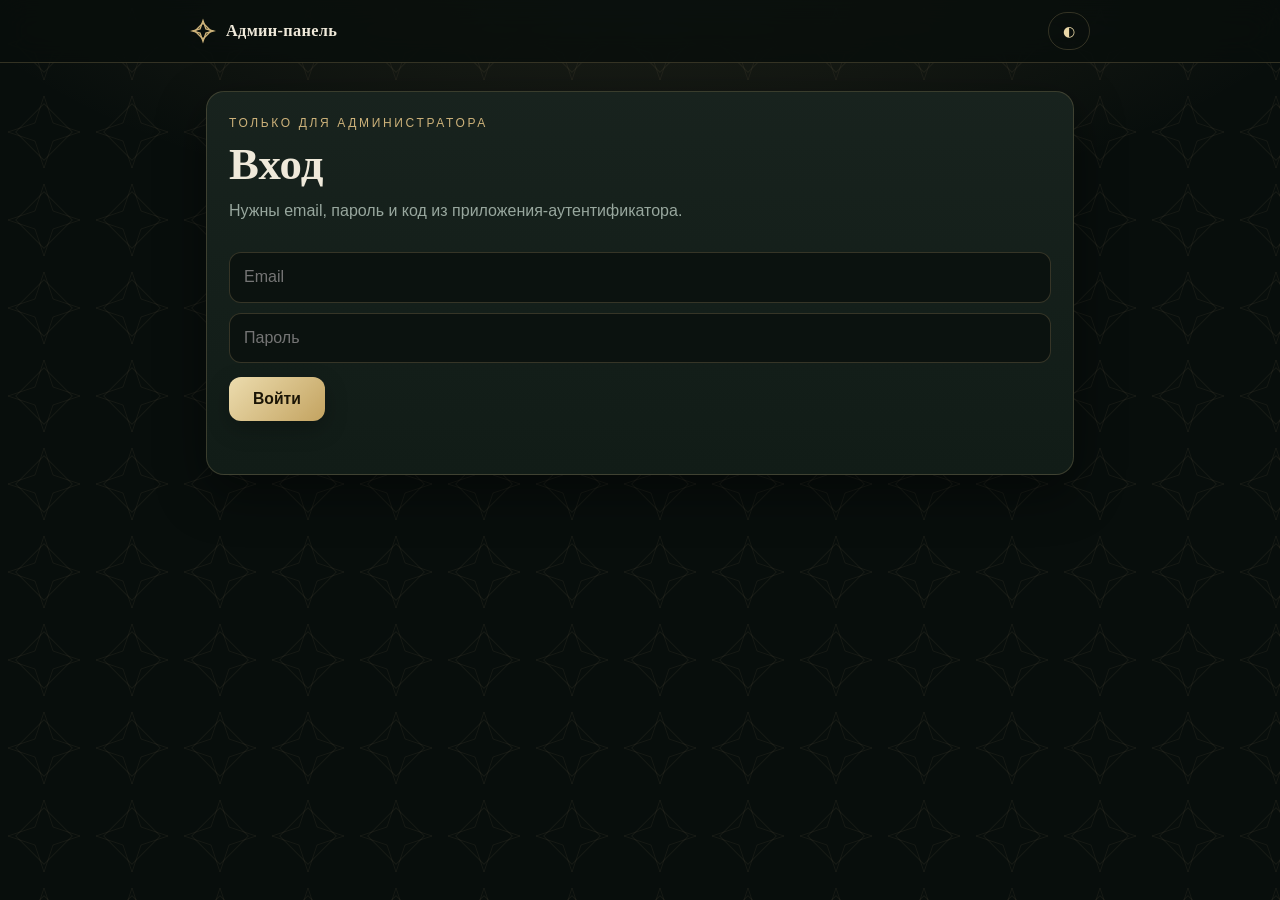
==== admin.html @ f1c0764b "Add files via upload" ====
<!DOCTYPE html>
<html lang="ru">
<head>
<meta charset="utf-8">
<meta name="viewport" content="width=device-width, initial-scale=1, viewport-fit=cover">
<meta http-equiv="Content-Security-Policy" content="default-src 'none'; script-src 'self'; style-src 'self'; img-src 'self' data:; connect-src https://*.supabase.co; base-uri 'none'; form-action 'none'">
<meta name="referrer" content="no-referrer">
<meta name="robots" content="noindex">
<title>Админ-панель</title>
<link rel="icon" href="data:image/svg+xml,%3Csvg xmlns='http://www.w3.org/2000/svg' viewBox='0 0 32 32'%3E%3Crect width='32' height='32' rx='7' fill='%230b1210'/%3E%3Cpath d='M16 4l3.4 9.6L29 16l-9.6 3.4L16 29l-3.4-9.6L3 16l9.6-2.4z' fill='none' stroke='%23cdb27a' stroke-width='1.6'/%3E%3C/svg%3E">
<link rel="stylesheet" href="style.css">
</head>
<body>
<header class="top">
  <button class="brand" id="brand" type="button"><svg viewBox="0 0 32 32" fill="none" stroke="currentColor" stroke-width="1.6" aria-hidden="true"><path d="M16 3l3.6 10.4L29 16l-9.4 2.6L16 29l-3.6-10.4L3 16l9.4-2.6z"/><rect x="9" y="9" width="14" height="14" transform="rotate(45 16 16)"/></svg><span>Админ-панель</span></button>
  <nav><button class="chip" id="logout" type="button" hidden>Выйти</button><button class="chip" id="theme" type="button" aria-label="Сменить тему">◐</button></nav>
</header>
<main id="app"></main>
<script src="config.js"></script>
<script src="core.js"></script>
<script src="admin.js"></script>
</body>
</html>
---- style.css ----
:root{
  --bg:#080e0c;--bg2:#0f1915;--card:#111c17;--ink:#efe9da;--muted:#98a79e;--gold:#cdb27a;--gold2:#e8d6a6;
  --line:rgba(205,178,122,.22);--ok:#6fcf9a;--okbg:rgba(111,207,154,.12);--bad:#f08b80;--badbg:rgba(240,139,128,.12);
  --b1:#ecdcae;--b2:#c3a360;--bink:#1b1506;--shadow:0 18px 50px rgba(0,0,0,.45);color-scheme:dark;
}
:root[data-theme="light"]{
  --bg:#f5f0e4;--bg2:#ece4d1;--card:#fffdf7;--ink:#13221b;--muted:#5d6c63;--gold:#8a6a28;--gold2:#6c5220;
  --line:rgba(138,106,40,.3);--ok:#1c7a4c;--okbg:#e2f1e7;--bad:#a8382e;--badbg:#f8e5e2;
  --b1:#22604c;--b2:#164536;--bink:#f7f1e1;--shadow:0 14px 40px rgba(60,45,10,.14);color-scheme:light;
}
*,*::before,*::after{box-sizing:border-box}
html{-webkit-text-size-adjust:100%;scroll-padding-top:env(safe-area-inset-top,0px)}
body{margin:0;min-height:100vh;color:var(--ink);font:16px/1.55 -apple-system,"Segoe UI",Roboto,"Helvetica Neue",Arial,sans-serif;
  padding:env(safe-area-inset-top,0px) 0 env(safe-area-inset-bottom,0px);
  background:radial-gradient(1100px 520px at 50% -140px,rgba(205,178,122,.16),transparent 70%),var(--bg);
  background-attachment:fixed}
body::before{content:"";position:fixed;inset:0;pointer-events:none;opacity:1;
  background-image:url("data:image/svg+xml,%3Csvg xmlns='http://www.w3.org/2000/svg' width='88' height='88'%3E%3Cg fill='none' stroke='%23cdb27a' stroke-opacity='.07'%3E%3Cpath d='M44 8l9 27 27 9-27 9-9 27-9-27-27-9 27-9z'/%3E%3Crect x='24' y='24' width='40' height='40' transform='rotate(45 44 44)'/%3E%3C/g%3E%3C/svg%3E")}
.serif,h1,h2,.q,.num,.score{font-family:"Iowan Old Style","Palatino Linotype",Palatino,"Book Antiqua",Georgia,serif}
header.top{position:sticky;top:0;z-index:5;display:flex;align-items:center;justify-content:space-between;gap:12px;
  padding:12px max(16px,calc((100vw - 900px)/2));padding-top:calc(12px + env(safe-area-inset-top,0px));
  background:color-mix(in srgb,var(--bg) 82%,transparent);backdrop-filter:blur(14px);-webkit-backdrop-filter:blur(14px);border-bottom:1px solid var(--line)}
.brand{display:flex;align-items:center;gap:10px;background:none;border:0;color:var(--ink);padding:0;cursor:pointer;font:600 1.02rem "Iowan Old Style","Palatino Linotype",Georgia,serif;letter-spacing:.02em}
.brand svg{width:26px;height:26px;color:var(--gold);flex:none}
nav{display:flex;gap:8px}
.chip{background:transparent;color:var(--gold2);border:1px solid var(--line);border-radius:999px;padding:7px 14px;font:inherit;font-size:.9rem;cursor:pointer}
:root[data-theme="light"] .chip{color:var(--gold2)}
.chip:hover{border-color:var(--gold)}
main{position:relative;max-width:900px;margin:0 auto;padding:28px 16px 64px}
.rise{animation:rise .45s cubic-bezier(.2,.7,.2,1) both}
@keyframes rise{from{opacity:0;transform:translateY(10px)}to{opacity:1;transform:none}}
@media (prefers-reduced-motion:reduce){.rise{animation:none}*{transition:none!important}}
:focus-visible{outline:2px solid var(--gold);outline-offset:3px}
h1{font-size:clamp(1.9rem,5vw,2.8rem);line-height:1.12;margin:6px 0 10px;font-weight:600;letter-spacing:.005em}
h2{font-size:1.35rem;margin:0 0 12px;font-weight:600}
.eyebrow{font-size:.75rem;letter-spacing:.22em;text-transform:uppercase;color:var(--gold)}
.lead{color:var(--muted);max-width:60ch;margin:0 0 18px}
.muted{color:var(--muted)}
.card{background:linear-gradient(180deg,color-mix(in srgb,var(--card) 100%,#fff 3%),var(--card));border:1px solid var(--line);border-radius:18px;padding:22px;box-shadow:var(--shadow)}
.btn{display:inline-flex;align-items:center;justify-content:center;gap:8px;padding:13px 24px;border:0;border-radius:12px;cursor:pointer;font-weight:600;font-size:.98rem;font-family:inherit;color:var(--bink);background:linear-gradient(135deg,var(--b1),var(--b2));box-shadow:0 8px 22px rgba(0,0,0,.25)}
.btn:hover{filter:brightness(1.06)}
.btn:disabled{opacity:.55;cursor:default}
.btn.ghost{background:transparent;color:var(--gold2);border:1px solid var(--line);box-shadow:none}
.btn.ghost:hover{border-color:var(--gold)}
.btn.danger{background:transparent;color:var(--bad);border:1px solid var(--bad);box-shadow:none}
.link{background:none;border:0;color:var(--gold2);padding:6px 0;text-decoration:underline;text-underline-offset:3px;cursor:pointer;font:inherit}
.row{display:flex;flex-wrap:wrap;gap:10px;align-items:center;margin-top:18px}
.input{font:inherit;color:var(--ink);background:color-mix(in srgb,var(--bg) 70%,var(--card));border:1px solid var(--line);border-radius:12px;padding:12px 14px;min-width:0;flex:1}
.input:focus{border-color:var(--gold);outline:none}
.grid{display:grid;grid-template-columns:repeat(auto-fit,minmax(250px,1fr));gap:14px;margin-top:22px}
.part{position:relative;text-align:left;cursor:pointer;color:var(--ink);font:inherit;overflow:hidden;transition:transform .2s,border-color .2s}
.part:hover{transform:translateY(-3px);border-color:var(--gold)}
.part .num{font-size:3.1rem;line-height:1;color:var(--gold);opacity:.9}
.part .ttl{font-weight:600;margin-top:8px}
.part .meta{color:var(--muted);font-size:.9rem}
.meter{height:5px;border-radius:3px;background:var(--line);margin-top:14px;overflow:hidden}
.meter i{display:block;height:100%;background:linear-gradient(90deg,var(--b1),var(--b2))}
.badge{position:absolute;top:16px;right:16px;font-size:.78rem;color:var(--ok);border:1px solid var(--ok);border-radius:999px;padding:2px 10px}
.badge.go{color:var(--gold2);border-color:var(--gold)}
.top2{display:flex;justify-content:space-between;align-items:center;gap:12px;color:var(--muted);font-size:.9rem}
.progress{height:4px;background:var(--line);border-radius:2px;margin:10px 0 24px;overflow:hidden}
.progress i{display:block;height:100%;background:linear-gradient(90deg,var(--b1),var(--b2));transition:width .3s}
.q{font-size:clamp(1.3rem,3.6vw,1.65rem);line-height:1.35;margin:0 0 22px}
.opts{display:grid;gap:10px}
.opt{display:flex;gap:14px;align-items:flex-start;text-align:left;width:100%;padding:15px 16px;color:var(--ink);font:inherit;cursor:pointer;
  background:var(--card);border:1px solid var(--line);border-radius:14px;transition:border-color .15s,transform .15s}
.opt:not(:disabled):hover{border-color:var(--gold);transform:translateX(2px)}
.opt:disabled{cursor:default;color:var(--ink)}
.ltr{flex:none;width:28px;height:28px;border-radius:50%;border:1px solid var(--line);display:grid;place-items:center;font-size:.82rem;color:var(--gold)}
.opt .txt{flex:1}
.opt .tag{flex:none;font-size:.82rem;align-self:center}
.opt.ok{background:var(--okbg);border-color:var(--ok)}.opt.ok .tag,.opt.ok .ltr{color:var(--ok);border-color:var(--ok)}
.opt.bad{background:var(--badbg);border-color:var(--bad)}.opt.bad .tag,.opt.bad .ltr{color:var(--bad);border-color:var(--bad)}
.err{color:var(--bad);font-size:.92rem;min-height:1.4em;margin-top:10px}
.score{font-size:clamp(3rem,10vw,4.6rem);line-height:1;color:var(--gold);margin:8px 0}
.miss{background:var(--card);border:1px solid var(--line);border-radius:14px;padding:14px 16px;margin-bottom:10px}
.miss .qq{font-weight:600;margin-bottom:8px}
.miss .w{color:var(--bad)}.miss .r{color:var(--ok)}
.tblw{overflow-x:auto;border:1px solid var(--line);border-radius:14px;background:var(--card)}
table.tbl{width:100%;border-collapse:collapse;font-size:.95rem}
.tbl th,.tbl td{padding:11px 14px;text-align:left;border-bottom:1px solid var(--line);white-space:nowrap}
.tbl th{font-size:.75rem;letter-spacing:.12em;text-transform:uppercase;color:var(--gold);font-weight:600;cursor:pointer}
.tbl tr:last-child td{border-bottom:0}
.tbl tr.me td{background:var(--okbg);font-weight:600}
.tbl td.rk{width:3em;color:var(--muted)}
.tbl td.wrap{white-space:normal}
.stats{display:grid;grid-template-columns:repeat(auto-fit,minmax(150px,1fr));gap:12px;margin:18px 0}
.stat{padding:16px}.stat b{display:block;font:600 1.9rem "Iowan Old Style",Georgia,serif;color:var(--gold)}.stat span{color:var(--muted);font-size:.85rem}
.tabs{display:flex;gap:8px;margin:18px 0;flex-wrap:wrap}
.tab[aria-selected="true"]{background:linear-gradient(135deg,var(--b1),var(--b2));color:var(--bink);border-color:transparent}
.qr{display:block;width:200px;height:200px;background:#fff;border-radius:12px;padding:8px;margin:12px 0}
code.sec{display:block;word-break:break-all;background:var(--bg2);border:1px solid var(--line);border-radius:10px;padding:10px 12px;margin:8px 0}
.ok-t{color:var(--ok)}.bad-t{color:var(--bad)}
ul.clean{margin:8px 0;padding-left:20px}
[hidden]{display:none!important}
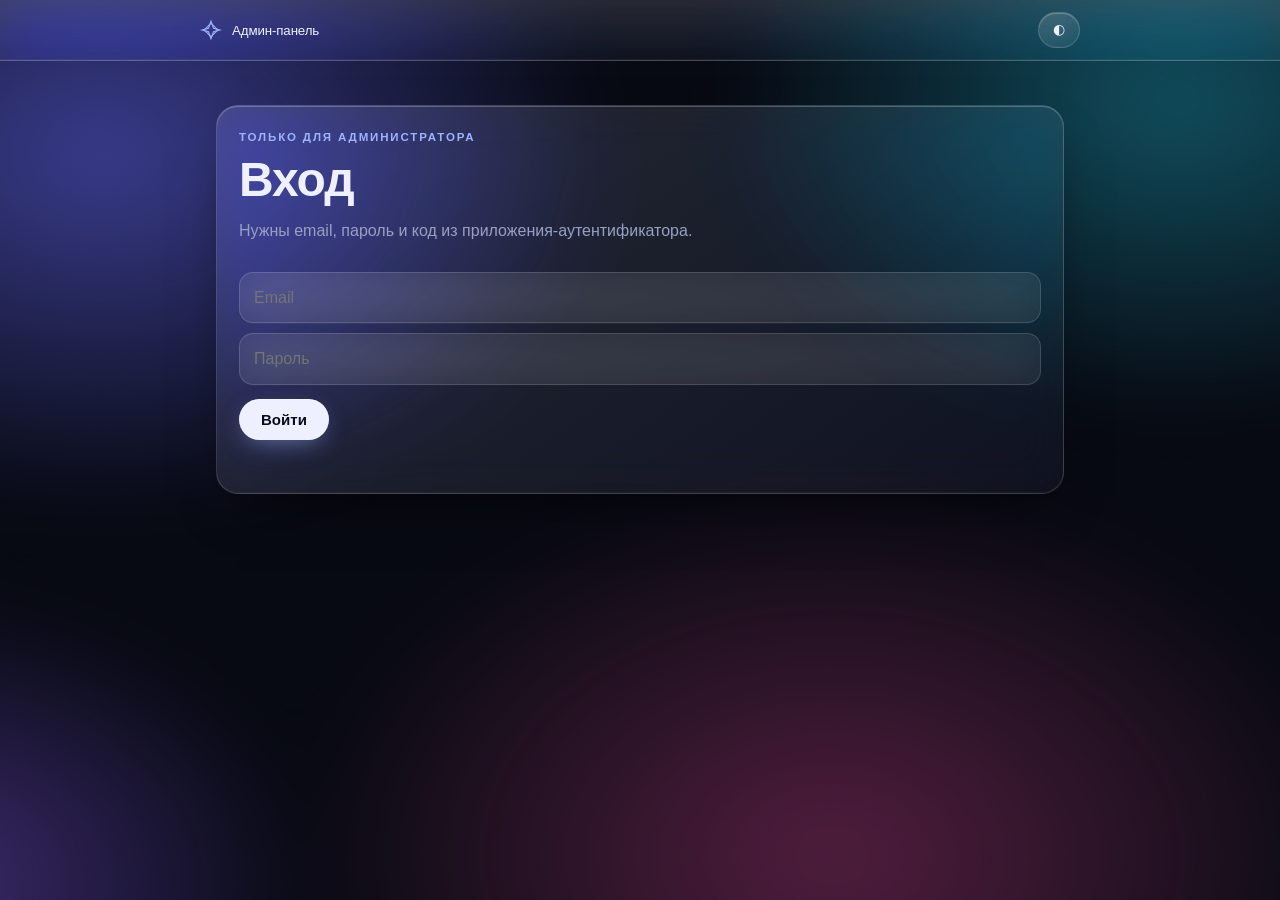
==== commit e3c47914: "Add files via upload" ====
--- a/admin.html
+++ b/admin.html
@@ -17,7 +17,7 @@
 </header>
 <main id="app"></main>
 <script src="config.js"></script>
-<script src="core.js"></script>
-<script src="admin.js"></script>
+<script src="core.js?v=3"></script>
+<script src="admin.js?v=3"></script>
 </body>
 </html>
--- a/style.css
+++ b/style.css
@@ -1,95 +1,114 @@
 :root{
-  --bg:#080e0c;--bg2:#0f1915;--card:#111c17;--ink:#efe9da;--muted:#98a79e;--gold:#cdb27a;--gold2:#e8d6a6;
-  --line:rgba(205,178,122,.22);--ok:#6fcf9a;--okbg:rgba(111,207,154,.12);--bad:#f08b80;--badbg:rgba(240,139,128,.12);
-  --b1:#ecdcae;--b2:#c3a360;--bink:#1b1506;--shadow:0 18px 50px rgba(0,0,0,.45);color-scheme:dark;
+  --bg:#070912;--bg2:rgba(255,255,255,.06);--card:rgba(255,255,255,.07);--ink:#eef0ff;--muted:#9aa0c3;--gold:#9db4ff;--gold2:#c7d4ff;
+  --line:rgba(255,255,255,.14);--ok:#5eead4;--okbg:rgba(94,234,212,.12);--bad:#fb7185;--badbg:rgba(251,113,133,.12);
+  --b1:#eef0ff;--b2:#eef0ff;--bink:#0a0c1c;--g1:rgba(255,255,255,.13);--g2:rgba(255,255,255,.04);
+  --o1:rgba(99,102,241,.55);--o2:rgba(34,211,238,.34);--o3:rgba(236,72,153,.32);--o4:rgba(139,92,246,.42);
+  --shadow:inset 0 1px 0 rgba(255,255,255,.24),inset 0 -1px 0 rgba(255,255,255,.04),0 24px 50px -22px rgba(0,0,0,.65);
+  --ease:cubic-bezier(.22,.8,.24,1);color-scheme:dark;
 }
 :root[data-theme="light"]{
-  --bg:#f5f0e4;--bg2:#ece4d1;--card:#fffdf7;--ink:#13221b;--muted:#5d6c63;--gold:#8a6a28;--gold2:#6c5220;
-  --line:rgba(138,106,40,.3);--ok:#1c7a4c;--okbg:#e2f1e7;--bad:#a8382e;--badbg:#f8e5e2;
-  --b1:#22604c;--b2:#164536;--bink:#f7f1e1;--shadow:0 14px 40px rgba(60,45,10,.14);color-scheme:light;
+  --bg:#e8ecff;--bg2:rgba(255,255,255,.5);--card:rgba(255,255,255,.55);--ink:#12142b;--muted:#565c82;--gold:#4f46e5;--gold2:#4338ca;
+  --line:rgba(255,255,255,.8);--ok:#0f766e;--okbg:rgba(15,118,110,.12);--bad:#be123c;--badbg:rgba(190,18,60,.1);
+  --b1:#12142b;--b2:#12142b;--bink:#f4f6ff;--g1:rgba(255,255,255,.75);--g2:rgba(255,255,255,.35);
+  --o1:rgba(129,140,248,.6);--o2:rgba(103,232,249,.55);--o3:rgba(249,168,212,.6);--o4:rgba(196,181,253,.6);
+  --shadow:inset 0 1px 0 rgba(255,255,255,.95),0 0 0 1px rgba(79,70,229,.08),0 24px 50px -24px rgba(60,60,140,.35);color-scheme:light;
 }
 *,*::before,*::after{box-sizing:border-box}
 html{-webkit-text-size-adjust:100%;scroll-padding-top:env(safe-area-inset-top,0px)}
-body{margin:0;min-height:100vh;color:var(--ink);font:16px/1.55 -apple-system,"Segoe UI",Roboto,"Helvetica Neue",Arial,sans-serif;
-  padding:env(safe-area-inset-top,0px) 0 env(safe-area-inset-bottom,0px);
-  background:radial-gradient(1100px 520px at 50% -140px,rgba(205,178,122,.16),transparent 70%),var(--bg);
-  background-attachment:fixed}
-body::before{content:"";position:fixed;inset:0;pointer-events:none;opacity:1;
-  background-image:url("data:image/svg+xml,%3Csvg xmlns='http://www.w3.org/2000/svg' width='88' height='88'%3E%3Cg fill='none' stroke='%23cdb27a' stroke-opacity='.07'%3E%3Cpath d='M44 8l9 27 27 9-27 9-9 27-9-27-27-9 27-9z'/%3E%3Crect x='24' y='24' width='40' height='40' transform='rotate(45 44 44)'/%3E%3C/g%3E%3C/svg%3E")}
-.serif,h1,h2,.q,.num,.score{font-family:"Iowan Old Style","Palatino Linotype",Palatino,"Book Antiqua",Georgia,serif}
+body{margin:0;min-height:100vh;color:var(--ink);background:var(--bg);-webkit-font-smoothing:antialiased;overflow-x:hidden;
+  font:16px/1.6 Inter,ui-sans-serif,-apple-system,"Segoe UI",Roboto,"Helvetica Neue",Arial,sans-serif;
+  padding:env(safe-area-inset-top,0px) 0 env(safe-area-inset-bottom,0px);transition:background .4s,color .3s}
+body::before{content:"";position:fixed;inset:-25%;z-index:-2;pointer-events:none;filter:blur(34px);animation:drift 32s ease-in-out infinite alternate;
+  background:radial-gradient(38% 38% at 22% 28%,var(--o1),transparent 70%),radial-gradient(34% 34% at 78% 24%,var(--o2),transparent 70%),radial-gradient(40% 40% at 60% 80%,var(--o3),transparent 70%),radial-gradient(30% 30% at 12% 82%,var(--o4),transparent 70%)}
+body::after{content:"";position:fixed;inset:0;z-index:-1;pointer-events:none;opacity:.06;mix-blend-mode:overlay;
+  background-image:url("data:image/svg+xml,%3Csvg xmlns='http://www.w3.org/2000/svg' width='160' height='160'%3E%3Cfilter id='n'%3E%3CfeTurbulence type='fractalNoise' baseFrequency='.8' numOctaves='2'/%3E%3C/filter%3E%3Crect width='100%25' height='100%25' filter='url(%23n)'/%3E%3C/svg%3E")}
+@keyframes drift{to{transform:translate3d(5%,-4%,0) rotate(9deg) scale(1.1)}}
+.serif,h1,h2,.q,.num,.score{font-family:inherit;letter-spacing:-.02em}
+.card,.miss,.tblw,.opt,.chip,.input,code.sec,header.top{-webkit-backdrop-filter:blur(22px) saturate(170%);backdrop-filter:blur(22px) saturate(170%)}
 header.top{position:sticky;top:0;z-index:5;display:flex;align-items:center;justify-content:space-between;gap:12px;
-  padding:12px max(16px,calc((100vw - 900px)/2));padding-top:calc(12px + env(safe-area-inset-top,0px));
-  background:color-mix(in srgb,var(--bg) 82%,transparent);backdrop-filter:blur(14px);-webkit-backdrop-filter:blur(14px);border-bottom:1px solid var(--line)}
-.brand{display:flex;align-items:center;gap:10px;background:none;border:0;color:var(--ink);padding:0;cursor:pointer;font:600 1.02rem "Iowan Old Style","Palatino Linotype",Georgia,serif;letter-spacing:.02em}
-.brand svg{width:26px;height:26px;color:var(--gold);flex:none}
+  padding:12px max(16px,calc((100vw - 880px)/2));padding-top:calc(12px + env(safe-area-inset-top,0px));
+  background:linear-gradient(180deg,var(--g1),var(--g2));border-bottom:1px solid var(--line);box-shadow:inset 0 -1px 0 rgba(255,255,255,.05)}
+.brand{display:flex;align-items:center;gap:10px;background:none;border:0;color:var(--ink);padding:0;cursor:pointer;font:600 .98rem/1 inherit;letter-spacing:-.01em}
+.brand svg{width:22px;height:22px;color:var(--gold);flex:none;transition:transform .7s var(--ease)}
+.brand:hover svg{transform:rotate(90deg)}
 nav{display:flex;gap:8px}
-.chip{background:transparent;color:var(--gold2);border:1px solid var(--line);border-radius:999px;padding:7px 14px;font:inherit;font-size:.9rem;cursor:pointer}
-:root[data-theme="light"] .chip{color:var(--gold2)}
-.chip:hover{border-color:var(--gold)}
-main{position:relative;max-width:900px;margin:0 auto;padding:28px 16px 64px}
-.rise{animation:rise .45s cubic-bezier(.2,.7,.2,1) both}
-@keyframes rise{from{opacity:0;transform:translateY(10px)}to{opacity:1;transform:none}}
-@media (prefers-reduced-motion:reduce){.rise{animation:none}*{transition:none!important}}
-:focus-visible{outline:2px solid var(--gold);outline-offset:3px}
-h1{font-size:clamp(1.9rem,5vw,2.8rem);line-height:1.12;margin:6px 0 10px;font-weight:600;letter-spacing:.005em}
-h2{font-size:1.35rem;margin:0 0 12px;font-weight:600}
-.eyebrow{font-size:.75rem;letter-spacing:.22em;text-transform:uppercase;color:var(--gold)}
-.lead{color:var(--muted);max-width:60ch;margin:0 0 18px}
+.chip{background:linear-gradient(145deg,var(--g1),var(--g2));color:var(--ink);border:1px solid var(--line);border-radius:999px;padding:6px 14px;font:inherit;font-size:.86rem;cursor:pointer;box-shadow:var(--shadow);transition:transform .2s var(--ease),border-color .2s}
+.chip:hover{transform:translateY(-1px);border-color:var(--gold)}
+main{max-width:880px;margin:0 auto;padding:44px 16px 80px}
+.rise{animation:rise .6s var(--ease) both}
+.grid>*{animation:rise .6s var(--ease) both;animation-delay:calc(var(--i,0)*60ms + 60ms)}
+@keyframes rise{from{opacity:0;transform:translateY(16px) scale(.985)}to{opacity:1;transform:none}}
+@keyframes pop{0%{transform:scale(.98)}50%{transform:scale(1.02)}100%{transform:none}}
+@keyframes shake{20%,60%{transform:translateX(-4px)}40%,80%{transform:translateX(4px)}}
+@media (prefers-reduced-motion:reduce){*,*::before,*::after{animation:none!important;transition:none!important}}
+:focus-visible{outline:2px solid var(--gold);outline-offset:3px;border-radius:8px}
+h1{font-size:clamp(2rem,5.5vw,3rem);line-height:1.08;margin:8px 0 12px;font-weight:700}
+h2{font-size:1.25rem;margin:0 0 12px;font-weight:600}
+.eyebrow{font-size:.72rem;letter-spacing:.16em;text-transform:uppercase;color:var(--gold);font-weight:600}
+.lead{color:var(--muted);max-width:58ch;margin:0 0 18px}
 .muted{color:var(--muted)}
-.card{background:linear-gradient(180deg,color-mix(in srgb,var(--card) 100%,#fff 3%),var(--card));border:1px solid var(--line);border-radius:18px;padding:22px;box-shadow:var(--shadow)}
-.btn{display:inline-flex;align-items:center;justify-content:center;gap:8px;padding:13px 24px;border:0;border-radius:12px;cursor:pointer;font-weight:600;font-size:.98rem;font-family:inherit;color:var(--bink);background:linear-gradient(135deg,var(--b1),var(--b2));box-shadow:0 8px 22px rgba(0,0,0,.25)}
-.btn:hover{filter:brightness(1.06)}
-.btn:disabled{opacity:.55;cursor:default}
-.btn.ghost{background:transparent;color:var(--gold2);border:1px solid var(--line);box-shadow:none}
-.btn.ghost:hover{border-color:var(--gold)}
+.card,.miss,.tblw{background:linear-gradient(145deg,var(--g1),var(--g2));border:1px solid var(--line);border-radius:22px;box-shadow:var(--shadow)}
+.card{padding:22px}
+.btn{display:inline-flex;align-items:center;justify-content:center;gap:8px;padding:12px 22px;border:0;border-radius:999px;cursor:pointer;font-weight:600;font-size:.94rem;font-family:inherit;color:var(--bink);background:var(--ink);box-shadow:0 8px 24px -8px color-mix(in srgb,var(--gold) 60%,transparent),inset 0 1px 0 rgba(255,255,255,.4);transition:transform .2s var(--ease),opacity .2s}
+.btn:hover{transform:translateY(-1px)}.btn:active{transform:scale(.97)}
+.btn:disabled{opacity:.4;cursor:default;transform:none}
+.btn.ghost{background:linear-gradient(145deg,var(--g1),var(--g2));color:var(--ink);border:1px solid var(--line);box-shadow:var(--shadow);-webkit-backdrop-filter:blur(18px);backdrop-filter:blur(18px)}
 .btn.danger{background:transparent;color:var(--bad);border:1px solid var(--bad);box-shadow:none}
-.link{background:none;border:0;color:var(--gold2);padding:6px 0;text-decoration:underline;text-underline-offset:3px;cursor:pointer;font:inherit}
+.link{background:none;border:0;color:var(--muted);padding:6px 0;text-decoration:underline;text-underline-offset:3px;cursor:pointer;font:inherit;transition:color .2s}
+.link:hover{color:var(--ink)}.link.del{color:var(--bad)}.push{margin-left:auto}.mt{margin-top:16px}
 .row{display:flex;flex-wrap:wrap;gap:10px;align-items:center;margin-top:18px}
-.input{font:inherit;color:var(--ink);background:color-mix(in srgb,var(--bg) 70%,var(--card));border:1px solid var(--line);border-radius:12px;padding:12px 14px;min-width:0;flex:1}
-.input:focus{border-color:var(--gold);outline:none}
-.grid{display:grid;grid-template-columns:repeat(auto-fit,minmax(250px,1fr));gap:14px;margin-top:22px}
-.part{position:relative;text-align:left;cursor:pointer;color:var(--ink);font:inherit;overflow:hidden;transition:transform .2s,border-color .2s}
-.part:hover{transform:translateY(-3px);border-color:var(--gold)}
-.part .num{font-size:3.1rem;line-height:1;color:var(--gold);opacity:.9}
-.part .ttl{font-weight:600;margin-top:8px}
-.part .meta{color:var(--muted);font-size:.9rem}
-.meter{height:5px;border-radius:3px;background:var(--line);margin-top:14px;overflow:hidden}
-.meter i{display:block;height:100%;background:linear-gradient(90deg,var(--b1),var(--b2))}
-.badge{position:absolute;top:16px;right:16px;font-size:.78rem;color:var(--ok);border:1px solid var(--ok);border-radius:999px;padding:2px 10px}
-.badge.go{color:var(--gold2);border-color:var(--gold)}
-.top2{display:flex;justify-content:space-between;align-items:center;gap:12px;color:var(--muted);font-size:.9rem}
-.progress{height:4px;background:var(--line);border-radius:2px;margin:10px 0 24px;overflow:hidden}
-.progress i{display:block;height:100%;background:linear-gradient(90deg,var(--b1),var(--b2));transition:width .3s}
-.q{font-size:clamp(1.3rem,3.6vw,1.65rem);line-height:1.35;margin:0 0 22px}
+.input{font:inherit;color:var(--ink);background:var(--bg2);border:1px solid var(--line);border-radius:14px;padding:12px 14px;min-width:0;flex:1;transition:border-color .2s,box-shadow .2s}
+.input:focus{border-color:var(--gold);outline:none;box-shadow:0 0 0 4px color-mix(in srgb,var(--gold) 22%,transparent)}
+textarea.input,select.input{width:100%;display:block;margin-top:8px;resize:vertical}
+.grid{display:grid;grid-template-columns:repeat(auto-fill,minmax(240px,1fr));gap:14px;margin-top:26px}
+.part,.opt{position:relative;overflow:hidden}
+.part::after,.opt::after{content:"";position:absolute;inset:0;pointer-events:none;opacity:0;transition:opacity .35s;background:radial-gradient(240px circle at var(--mx,50%) var(--my,0%),rgba(255,255,255,.2),transparent 62%)}
+.part:hover::after,.opt:not(:disabled):hover::after{opacity:1}
+.part{text-align:left;cursor:pointer;color:var(--ink);font:inherit;transition:transform .4s var(--ease),border-color .25s}
+.part:hover{transform:translateY(-5px);border-color:color-mix(in srgb,var(--gold) 60%,var(--line))}
+.part:active{transform:translateY(-1px) scale(.99)}
+.part .num{font-size:.85rem;color:var(--gold);font-weight:600;letter-spacing:.08em}
+.part .ttl{font-weight:600;font-size:1.08rem;margin-top:26px;letter-spacing:-.01em}
+.part .meta{color:var(--muted);font-size:.88rem}
+.meter{height:4px;border-radius:3px;background:rgba(255,255,255,.12);margin-top:18px;overflow:hidden}
+.meter i{display:block;height:100%;border-radius:3px;background:linear-gradient(90deg,var(--gold),var(--ok));transition:width .9s var(--ease)}
+.badge{position:absolute;top:18px;right:18px;font-size:.74rem;color:var(--muted);border:1px solid var(--line);border-radius:999px;padding:2px 10px;background:var(--bg2)}
+.badge.go{color:var(--gold);border-color:var(--gold)}
+.top2{display:flex;justify-content:space-between;align-items:center;gap:12px;color:var(--muted);font-size:.88rem}
+.timer{margin-left:auto;font-variant-numeric:tabular-nums;font-weight:600;color:var(--ink);padding:3px 12px;border-radius:999px;border:1px solid var(--line);background:var(--bg2)}
+.timer.low{color:var(--bad);border-color:var(--bad);animation:pop 1s infinite}
+.progress{height:4px;background:rgba(255,255,255,.12);border-radius:2px;margin:12px 0 30px;overflow:hidden}
+.progress i{display:block;height:100%;background:linear-gradient(90deg,var(--gold),var(--ok));transition:width .6s var(--ease)}
+.q{font-size:clamp(1.3rem,3.6vw,1.7rem);line-height:1.35;margin:0 0 24px;font-weight:600}
 .opts{display:grid;gap:10px}
 .opt{display:flex;gap:14px;align-items:flex-start;text-align:left;width:100%;padding:15px 16px;color:var(--ink);font:inherit;cursor:pointer;
-  background:var(--card);border:1px solid var(--line);border-radius:14px;transition:border-color .15s,transform .15s}
-.opt:not(:disabled):hover{border-color:var(--gold);transform:translateX(2px)}
+  background:linear-gradient(145deg,var(--g1),var(--g2));border:1px solid var(--line);border-radius:18px;box-shadow:var(--shadow);transition:border-color .2s,transform .3s var(--ease),background .25s}
+.opt:not(:disabled):hover{border-color:var(--gold);transform:translateX(4px)}
+.opt:not(:disabled):active{transform:scale(.99)}
 .opt:disabled{cursor:default;color:var(--ink)}
-.ltr{flex:none;width:28px;height:28px;border-radius:50%;border:1px solid var(--line);display:grid;place-items:center;font-size:.82rem;color:var(--gold)}
-.opt .txt{flex:1}
-.opt .tag{flex:none;font-size:.82rem;align-self:center}
-.opt.ok{background:var(--okbg);border-color:var(--ok)}.opt.ok .tag,.opt.ok .ltr{color:var(--ok);border-color:var(--ok)}
-.opt.bad{background:var(--badbg);border-color:var(--bad)}.opt.bad .tag,.opt.bad .ltr{color:var(--bad);border-color:var(--bad)}
+.ltr{flex:none;width:26px;height:26px;border-radius:9px;border:1px solid var(--line);display:grid;place-items:center;font-size:.78rem;color:var(--muted);transition:all .25s}
+.opt .txt{flex:1}.opt .tag{flex:none;font-size:.8rem;align-self:center}
+.opt.sel{border-color:var(--gold);background:color-mix(in srgb,var(--gold) 14%,transparent)}.opt.sel .ltr{color:var(--gold);border-color:var(--gold)}
+.opt.ok{background:var(--okbg);border-color:var(--ok);animation:pop .45s var(--ease)}
+.opt.ok .tag,.opt.ok .ltr{color:var(--ok);border-color:var(--ok)}
+.opt.bad{background:var(--badbg);border-color:var(--bad);animation:shake .4s}
+.opt.bad .tag,.opt.bad .ltr{color:var(--bad);border-color:var(--bad)}
 .err{color:var(--bad);font-size:.92rem;min-height:1.4em;margin-top:10px}
-.score{font-size:clamp(3rem,10vw,4.6rem);line-height:1;color:var(--gold);margin:8px 0}
-.miss{background:var(--card);border:1px solid var(--line);border-radius:14px;padding:14px 16px;margin-bottom:10px}
-.miss .qq{font-weight:600;margin-bottom:8px}
-.miss .w{color:var(--bad)}.miss .r{color:var(--ok)}
-.tblw{overflow-x:auto;border:1px solid var(--line);border-radius:14px;background:var(--card)}
-table.tbl{width:100%;border-collapse:collapse;font-size:.95rem}
-.tbl th,.tbl td{padding:11px 14px;text-align:left;border-bottom:1px solid var(--line);white-space:nowrap}
-.tbl th{font-size:.75rem;letter-spacing:.12em;text-transform:uppercase;color:var(--gold);font-weight:600;cursor:pointer}
-.tbl tr:last-child td{border-bottom:0}
-.tbl tr.me td{background:var(--okbg);font-weight:600}
-.tbl td.rk{width:3em;color:var(--muted)}
-.tbl td.wrap{white-space:normal}
+.score{font-size:clamp(3.4rem,11vw,5.4rem);line-height:1;margin:10px 0;font-weight:700;font-variant-numeric:tabular-nums;background:linear-gradient(135deg,var(--ink),var(--gold));-webkit-background-clip:text;background-clip:text;-webkit-text-fill-color:transparent}
+.miss{padding:14px 16px;margin-bottom:10px;border-radius:18px}
+.miss .qq{font-weight:600;margin-bottom:8px}.miss .w{color:var(--bad)}.miss .r{color:var(--ok)}
+.tblw{overflow-x:auto}
+table.tbl{width:100%;border-collapse:collapse;font-size:.94rem}
+.tbl th,.tbl td{padding:12px 14px;text-align:left;border-bottom:1px solid var(--line);white-space:nowrap}
+.tbl th{font-size:.7rem;letter-spacing:.12em;text-transform:uppercase;color:var(--muted);font-weight:600;cursor:pointer}
+.tbl tr:last-child td{border-bottom:0}.tbl tr.me td{background:var(--okbg);font-weight:600}
+.tbl td.rk{width:3em;color:var(--muted)}.tbl td.wrap{white-space:normal}
 .stats{display:grid;grid-template-columns:repeat(auto-fit,minmax(150px,1fr));gap:12px;margin:18px 0}
-.stat{padding:16px}.stat b{display:block;font:600 1.9rem "Iowan Old Style",Georgia,serif;color:var(--gold)}.stat span{color:var(--muted);font-size:.85rem}
+.stat{padding:16px}.stat b{display:block;font-size:1.9rem;font-weight:700}.stat span{color:var(--muted);font-size:.85rem}
 .tabs{display:flex;gap:8px;margin:18px 0;flex-wrap:wrap}
-.tab[aria-selected="true"]{background:linear-gradient(135deg,var(--b1),var(--b2));color:var(--bink);border-color:transparent}
-.qr{display:block;width:200px;height:200px;background:#fff;border-radius:12px;padding:8px;margin:12px 0}
-code.sec{display:block;word-break:break-all;background:var(--bg2);border:1px solid var(--line);border-radius:10px;padding:10px 12px;margin:8px 0}
+.tab[aria-selected="true"]{background:var(--ink);color:var(--bink);border-color:transparent}
+.qr{display:block;width:200px;height:200px;background:#fff;border-radius:14px;padding:8px;margin:12px 0}
+code.sec{display:block;word-break:break-all;background:var(--bg2);border:1px solid var(--line);border-radius:12px;padding:10px 12px;margin:8px 0}
 .ok-t{color:var(--ok)}.bad-t{color:var(--bad)}
 ul.clean{margin:8px 0;padding-left:20px}
 [hidden]{display:none!important}
